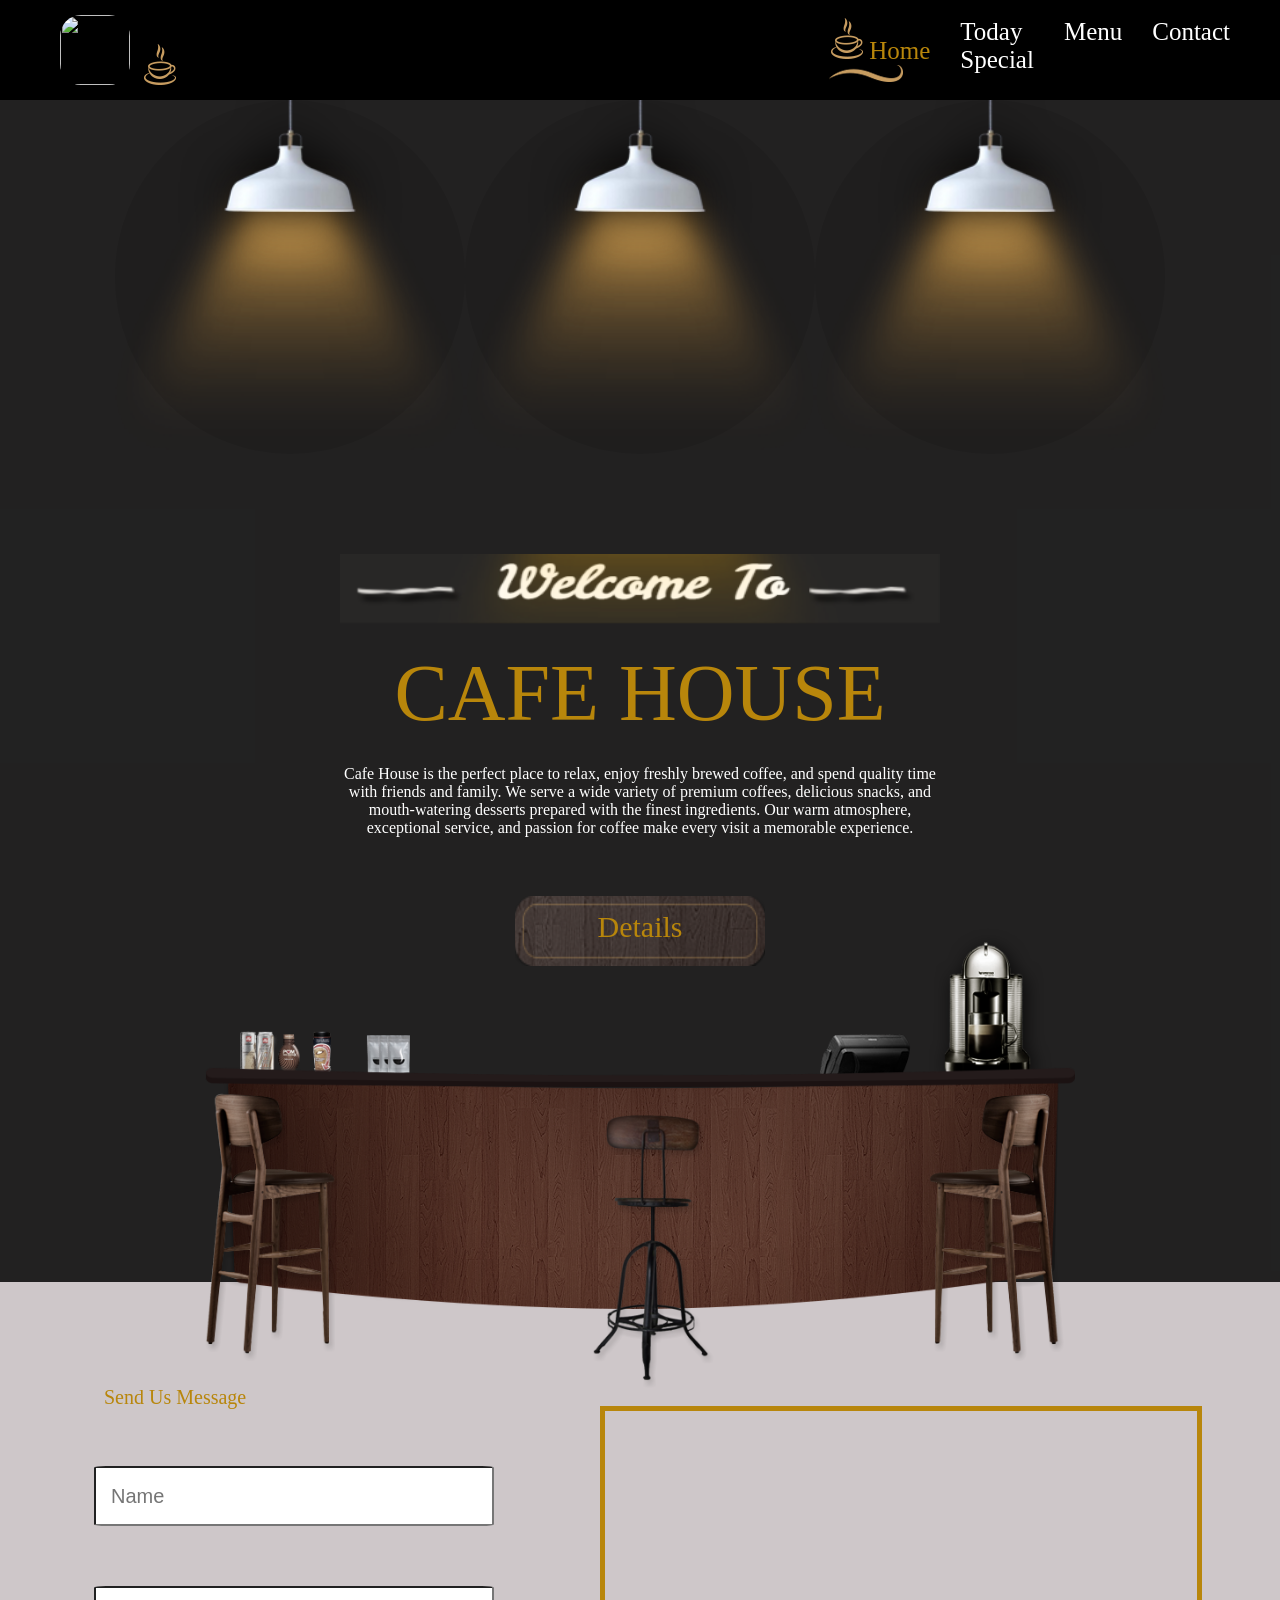
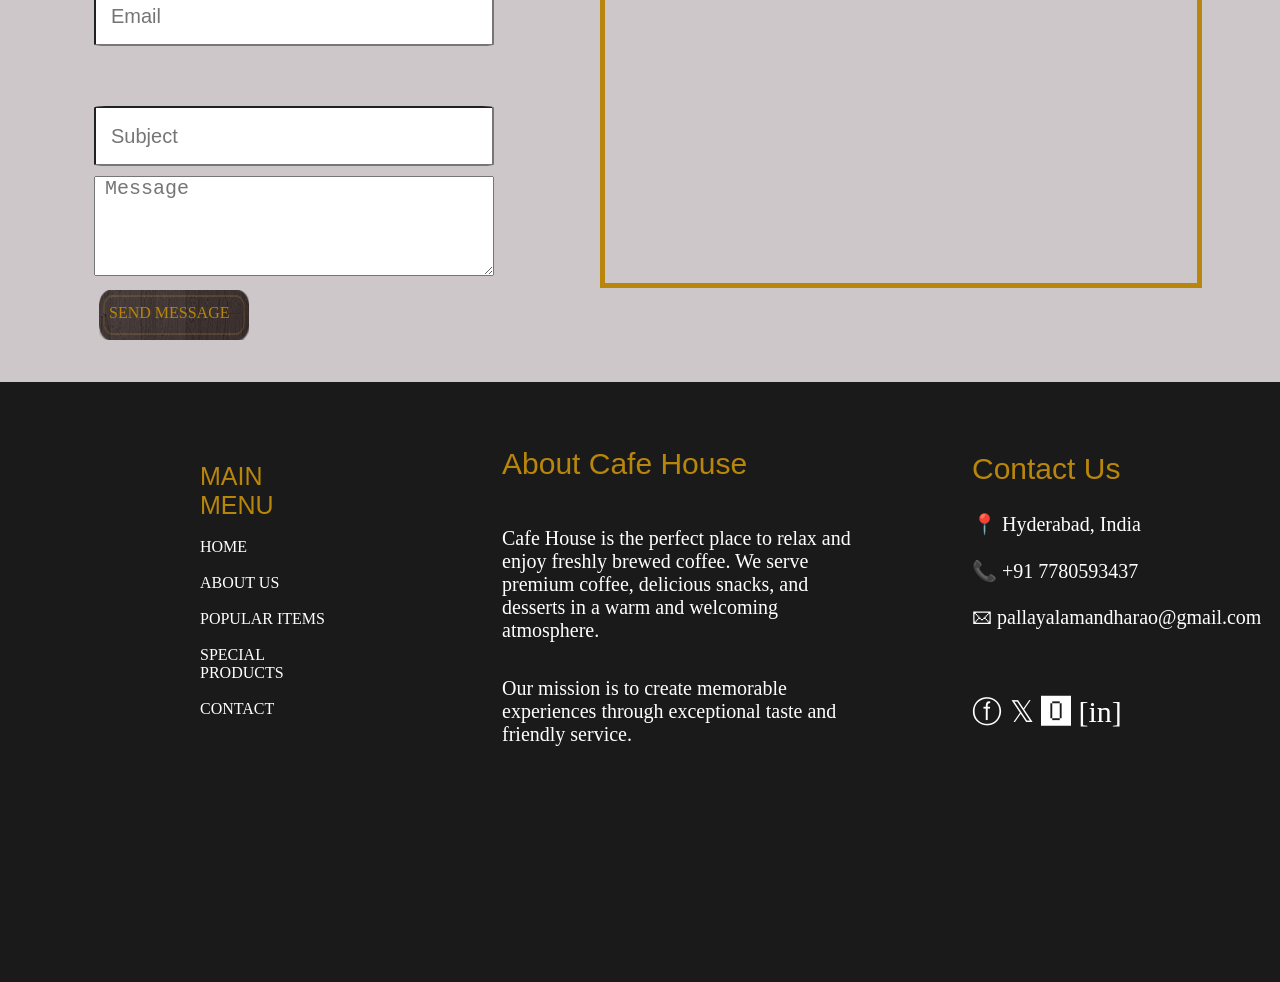
==== contact.html @ 1b3a0c0a "my work" ====
<!DOCTYPE html>
<html lang="en">
<head>
    <meta charset="UTF-8">
    <meta name="viewport" content="width=device-width, initial-scale=1.0">
    <title>Document</title>
    <link rel="stylesheet" href="style.css">
</head>
<body>
    <header>
        <div class="nav-layout">
       <div> <img class="first-logo-class" src="https://encrypted-tbn0.gstatic.com/images?q=tbn:ANd9GcR8F5iuaQF8hKPN8N4UUmRK93jnPBNP61yrrROGnhwIUeqtQLPzDcVtFAQ0&s=10" width="70px" height="70px" alt="">
        <img class="navv-underline" src="cafe images/logo.png" alt="Logo"> 
       </div>
        <nav class="nav-container">

       <div class="first-nav-img">
         <a class="home-decor" href="index.html"><img class="navv-underline" src="cafe images/logo.png" alt="Logo"> 
         Home  </a>



         <div class="div-for-underline">
        <img class="navv-underline" src="cafe images/nav-underline.png" alt="Logo"> 
       
       </div>

       </div>

       <div class="three-links">
         <a href="todayspecial.html">Today <br> Special</a>
        <a href="ourmenu.html">Menu</a>
        <a href="contact.html">Contact</a>
       </div>
     
    </nav>
    </div>
    
    </header>




    <section class="section1">

            <div class="for-lights">

            <div class="light1">
                 <img class="first-light-place" src="cafe images/light.png" alt="Logo" height="350px" width="350px">
            </div>

            <div class="light2">
                    <img class="first-light-place" src="cafe images/light.png" alt="Logo" height="350px" width="350px">
            </div>

            <div class="light3">
                    <img class="first-light-place" src="cafe images/light.png" alt="Logo" height="350px" width="350px">
            </div>


            </div>


            <div class="for-welcome">
                 <img class="first-light-place" src="cafe images/welcome.png" alt="Logo" height="70px" width="600px">
                
            </div>

            <div class="cafe-house">
                CAFE HOUSE
            </div>

            <div class="para">
                 <div class="content">
                    <p>Cafe House is the perfect place to relax, enjoy freshly brewed coffee, 
                and spend quality time with friends and family. We serve a wide variety of 
                premium coffees, delicious snacks, and mouth-watering desserts prepared with the 
                finest ingredients. Our warm atmosphere, exceptional service, and passion for coffee make every
                visit a memorable experience.</p>
                </div>


                 <div class="button1">
                    <img class="first-light-place" src="cafe images/tm-brown-button.png" alt="Logo" height="70px" width="250px">
                
                <div class="details">
                    Details
                </div>
                </div>


                <div class="table-setup">
                <img class="first-light-place" src="cafe images/table-set.png" alt="Logo" height="auto" width="100%">

            </div>

            </div>


        </section>



        <section class="section-for-finishing">

            <div class="for-form-page">

                <div class="for-text">
                    Send Us Message
                </div>

                <label for=""></label>
                <input class="input-name" type="text" placeholder="Name">

                <label for=""></label>
                <input class="input-name2" type="email" placeholder="Email">

                 <label for=""></label>
                <input class="input-name3" type="text" placeholder="Subject">

                <label for=""> </label>
                <textarea class="big-box" name="message" id="" placeholder="Message"></textarea>

                <div class="both-image-btn">

                    <div class="for-image">
                    <img class="first-light-place" src="cafe images/tm-brown-button.png" alt="Logo" height="50px" width="150px">


                </div>

                <div class="for-send-btn">
                    SEND MESSAGE

                </div>
                </div>

            </div>

            <div class="for-map-page">

               <div class="map-adjust">
                 <iframe  src="https://www.google.com/maps/embed?pb=!1m18!1m12!1m3!1d241318.2286729778!2d72.71353968020031!3d19.081434214959216!2m3!1f0!2f0!3f0!3m2!1i1024!2i768!4f13.1!3m3!1m2!1s0x3be7c6306644edc1%3A0x5da4ed8f8d648c69!2sMumbai%2C%20Maharashtra!5e0!3m2!1sen!2sin!4v1784881677628!5m2!1sen!2sin" width="600" height="450" style="border:0;" allowfullscreen="" loading="lazy" referrerpolicy="strict-origin-when-cross-origin"></iframe>
               </div>

            </div>

        </section>








        <footer class="setting-up-footer">

    <div class="footer-top">

        <div class="footer-list-box1">

            <ul>
                <li class="main-heading">MAIN MENU</li><br>
                <li class="small-heading">HOME</li> <br>
                <li class="small-heading">ABOUT US</li> <br>
                <li class="small-heading">POPULAR ITEMS</li> <br>
                <li class="small-heading">SPECIAL PRODUCTS</li> <br>
                <li class="small-heading">CONTACT</li> <br>
            </ul>

        </div>

         <div class="footer-list-box2">

            
            <div class="footer-list-box2-one">
                About Cafe House
                
            </div>

             <div class="footer-list-box2-two">
                Cafe House is the perfect place to relax and enjoy 
                freshly brewed coffee. We serve premium coffee, 
                delicious snacks, and desserts in a warm and welcoming 
                atmosphere.
                
            </div>
             <div class="footer-list-box2-three">

                Our mission is to create memorable experiences through 
                exceptional taste and friendly service.
                
            </div>



            
        </div>

         <div class="footer-list-box3">
            
            <div class="footer-list-box3-one">
                Contact Us


            </div>
            <div class="footer-list-box3-two">

                <ul>
                    <li class="foot">📍 Hyderabad, India</li> <br>
                    <li clas="foot"> 📞  +91 7780593437</li> <br>
                    <li class="foot"> 🖂 pallayalamandharao@gmail.com</li> <br>
                </ul>
                
            </div>
            <div class="footer-list-box3-three">
                ⓕ 𝕏 🅾 [in]

            </div>
        </div>

    </div>





    <!-- <div class="footer-bottom">



       

    </div> -->



</footer> 


</body>
</html>
---- style.css ----
*{
    padding: 0;
    margin: 0;
    box-sizing: border-box;
}
body{
    /* background-color:rgba(169, 169, 169, 0.227); */
    background-color:#5f49504e;
    
}

body{
    overflow-x:hidden;

}
/* .nav-layout{
    display: flex;
    background-color: black;
    height:100px;
    width: 100%;
    color: white;
    flex-direction: row;
    justify-content: center;
    align-items: center;
    

} */

.nav-layout{
    background-color: black;
    display:flex;
    justify-content:space-between;
    align-items:center;
    padding:0 50px;
     color: white;
    flex-direction: row;
    
    height:100px;
    width: 100%;
}



.div-for-underline{
    display: flex;
    width: px;
    height: px;
    flex-direction: column-reverse;
    justify-content: center;
    align-items: center;
    margin-top: 0px;
    
    
}

.nav-container{
    /* margin-top: 40px; */
    /* margin-left: 100px; */
    display: flex;
    /* margin-right: 30px; */
   
}
.three-links{
    display: flex;
}
a{
    margin-left: 30px;
    text-decoration: none;
    color: white;
    font-size: 25px;
    
}
a:hover{
    color: rgb(184, 134, 11);
}
.home-decor{
    color:  rgb(184, 134, 11);
   
}
.first-logo-class{
    border-radius: 30%;
    background-color: black;
    margin: 10px;
}


.section1{
    background-color: #1a1a1af3;
    height: 100%;
    width: 100%;
    position: relative;
    /* padding-bottom: 30%; */

}
.for-lights{
    display: flex;
    justify-content: center;
    align-items: center;
    
    
    
}

 .light1{
   
  background-color:rgba(0, 0, 0, 0.093);
  animation-name: myAnimation1;
  animation-duration: 1s;
  animation-iteration-count: infinite;
  border-radius: 100%;
  
  
} 
/* .L1-animi{
    width: 120px;
    height: 50px;
    background-color: ;
    animation-name: myAnimation1;
    animation-duration: 1s;
    animation-iteration-count: infinite;

    position: relative;
    right: 230px;
    top: 20px;
} */
@keyframes myAnimation1 {
  from {background-color:rgba(0, 0, 0, 0.203)}
  to {background-color:black}
}



.light2{
   
  background-color:rgba(0, 0, 0, 0.093);
  animation-name: myAnimation2;
  animation-duration: 1s;
  animation-iteration-count: infinite;
  border-radius: 100%;
  text-decoration: none;
  
}
@keyframes myAnimation2 {
  from {background-color:rgba(0, 0, 0, 0.203)}
  to {background-color:black }
}

.light3{
   
  background-color:rgba(0, 0, 0, 0.093);
  animation-name: myAnimation3;
  animation-duration: 1s;
  animation-iteration-count: infinite;
  border-radius: 100%;
  text-decoration: none;
  
}
@keyframes myAnimation3 {
  from {background-color:rgba(0, 0, 0, 0.203)}
  to {background-color: black}
}


/* .for-welcome{
    width: 600px;
    height: 300px;
    position: relative;
    background-color: blueviolet;
    left: 400px;
    top: 0px;
    padding-top: 45px;
    padding-left: 100px;
    color:  rgb(184, 134, 11);
    font-size: 60px;
    font-style: italic;

} */


.for-welcome{
    position: relative;
    top: 100px;
    left: 0;
    opacity: 1;
    text-align: center;
    margin: auto;
}





.cafe-house{
    position: relative;
    width: 700px;
    height: 150px;
    /* border: 3px solid white; */
    color:  rgb(184, 134, 11);
    font-size: 80px;
    top: 120px;
    left: 0;
    text-align: center;
    margin: auto;
}


.para{
    
    position: relative;
    left:0;
    text-align:center;
    margin:auto;
    width: 68vw;
    /* border: 1px solid white; */
}

/* .para{
    width: 700px;
    height: 700px;
    border: 3px solid white;
    color: white;
    position: relative;
    top: 80px;
    left: 0;
    font-size: 20px;
    margin: auto;
    text-align: center;
} */
   
.content{
    width: 60vw;
    height: 15vh;
     padding: 10%;
     color: white;
      /* border: 1px solid white; */
    
     margin:auto;
}
.button1{
    /* border: 1px solid white; */
    position: relative;
    margin: auto;
    padding: 5%;
}
.details{
     position: relative;
    bottom: 60px;
    left: 0%;
     padding-bottom: 30%;
    font-size: 30px;
    color: rgb(184, 134, 11);
}
.details:hover{
    color: white;

}

.table-setup{
    position: absolute;
    right: 0%;
    left: 0%;
     bottom: 10vh;
    top: 250px;


}



/* .setting-up-footer{
    height: 400px;
    width: 100%;
    background-color: #1A1A1A;

} */


.coffee-jar-division{
    width: 90%;
    height: 300px;
    /* border: 2px solid black;  */
    display: flex;
    flex-direction: row;
    /* margin-top: 150px;
    margin-left: 300px;
    margin-bottom: 200px; */
    margin: auto;
    max-width: 1200px;
    margin-top: 10%;
}


.section3{
    width:90%;
    max-width:1200px;
    margin:auto;
}

.left-half{
    width: 60%;
    height: 95%;
    /* border: 1px solid black; */
    display: flex;
    flex-direction: column;
    margin-left: 20px;
    margin-top: 5px;
}
.right-half{
    width: 30%;
    height: 80%;
    /* border: 1px solid black; */
    margin-left: 40px;
    margin-top: 20px;
}
.right-half img{
    margin-left: 35px;
    margin-top: 20px;
    /* border: 10px solid  rgb(184, 134, 11); */
    border-radius: 50%;
    cursor: pointer;
}
.left-half-top1{
    width: 80%;
    height: 20%;
    /* border: 1px solid black; */
    /* margin-top: 3%;
    margin-left: 3%; */
    font-size: 25px;
    font-family: cursive;
    color:rgb(184, 134, 11);
}

.left-half-top2{
    width: 80%;
    height: 20%;
    /* border: 1px solid black; */
    /* margin-left: 3%;
    margin-top: 2%; */
    font-size: 25px;
    color: black;
}

.left-half-top3{
    width: 98%;
    height: 40%;
    /* border: 1px solid black; */
    /* margin-left: 2%;
    margin-top: 2%; */
}

.left-half-top4-main{
    width: 40%;
    height: 20%;
    /* border: 1px solid black; */
    display: flex;
    flex-direction: column;
    
}
.left-half-top4{
    position: relative;
    left: 30px;
    top: 35px;
    color: rgb(184, 134, 11);
    font-size: larger;
    cursor: pointer;

}
.left-half-top4:hover{
    color:yellow;
}
.heading-img{
    margin-left: 0px;
    cursor: pointer;

}

/* .section3{
    width: 950px;
    height: 600px;
    border: 1px solid black; 
    display: flex;
    flex-direction: column;
    margin-left: 300px;
} */



/* .section3{
    width: 950px;
    height: 600px;
    border: 1px solid black; 
    display: flex;
    flex-direction: column;
    margin-left: 300px;
} */


.section3{
    width:90%;
    max-width:1200px;
    margin:auto;
}


.section3-main1{
    width: 94%;
    height: 15%;
    /* border: 1px solid black; */
    margin-left: 3%;
    margin-top: 2%;
    display: flex;
    flex-direction: row;
}

.section3-main2{
    width:94%;
    height: 44%;
    /* border: 1px solid black; */
    display: flex;
    flex-direction: row;
    margin-left: 3%;
    margin-top: 2%;

}

.section3-main3{
    width: 90%;
    height:25%;
    /* border: 1px solid black; */
    display: flex;
    flex-direction: row;
    margin-left: 3%;
    margin-top: 5%;
}

.section3-main1-one{
    width: 10%;
    height: 94%;
    /* border: 1px solid black; */
    display: flex;
    flex-direction:row;
    margin-top: 3px;
    margin-left: 2px;
}
.section3-main1-one img{
    margin-left: 10px;
    margin-bottom: 10px;
}

.section3-main1-two{
    width:25%;
    height:94%;
    /* border: 1px solid black; */
    display: flex;
    flex-direction: row;
    margin-left: 3px;
    margin-top: 2px;
    padding-top: 30px;
    padding-left: 10px;
    font-size: 30px;
    color:rgb(184, 134, 11);
    font-style: italic;
}

.sectin3-main1-three{
    width: 45%;
    height: 94%;
    /* border: 1px solid black; */
    margin-left: 3px;
    margin-top: 2px;
    padding-left: 20px;
    padding-top: 30px;
    color:rgb(184, 134, 11);
}

.section3-main2-one{
    width: 24%;
    height: 100%;
    /* border: 1px solid black; */
    margin-left: 5px;
    margin-top: 5px;

}

.section3-main2-two{
    width: 24%;
    height: 100%;
    /* border: 1px solid black; */
    display: flex;
    flex-direction: column;
    margin-left: 50px;
    margin-top: 5px;
}

.section3-main2-three{
    width: 24%;
    height: 92%;
    /* border: 1px solid black; */
    margin-top:7px;
    margin-left: 45px;

}

.americanoo{
    font-size: 25px;
    color:rgb(184, 134, 11);
    margin-left: 60px;
}

.americano-text{
    margin-left: 1px;
}
.americano-both{
    background-color: white;
}

.second-country{
    margin-left: 60px;
    font-size: 25px;
    color:rgb(184, 134, 11);
}

.australia-both{
    background-color: white;
}

.third-country{
    margin-left: 60px;
    font-size: 25px;
    color:rgb(184, 134, 11);
}


.newzealand-both{
    background-color: white;
}

.section3-main2-three:hover{
  transform: scale(1.1);

}
.section3-main2-three{
    transition: background-color 1s ease-out, transform 1s ease-out;
}



.section3-main2-two:hover{
  transform: scale(1.1);

}
.section3-main2-two{
    transition: background-color 1s ease-out, transform 1s ease-out;
}


.section3-main2-one:hover{
  transform: scale(1.1);

}
.section3-main2-one{
    transition: background-color 1s ease-out, transform 1s ease-out;
}


.section3-main3-one{
    width: 30%;
    height:90%;
    /* border: 1px solid black; */
    position: relative;
    left: 80px;
   bottom: 80px;
  
   
}

.sec3-circle{
    width: 27%;
    height: 80%;
    /* border: 1px solid black; */
    margin-top: 15px;
    margin-left: 20px;
    border-radius:50%;
    font-style: italic;
    color:rgb(184, 134, 11);
    font-size: 25px;
    padding-left: 20px;
    padding-top: 25px;
    
    background-color: rgba(0, 0, 0, 0.963);
}

.sec3-circle:hover{
    color: white;
    cursor: pointer;
}


.section3-main3-two{
     width: 29%;
    height:90%;
    /* border: 1px solid black; */
    position: relative;
    left: 100px;
   bottom: 80px;

}



.sec3-circle2{
    width: 27%;
    height: 80%;
    /* border: 1px solid black; */
    margin-top: 10px;
    margin-left: 0px;
    border-radius:50%;
    font-style: italic;
    color:rgb(184, 134, 11);
    font-size: 25px;
    padding-left: 10px;
    padding-top: 25px;
    background-color: rgba(0, 0, 0, 0.963);
}

.sec3-circle2:hover{
    color: white;
    cursor: pointer;
}



.section3-main3-three{
     width: 30%;
    height:90%;
    /* border: 1px solid black; */
    position: relative;
   left: 150px;
   bottom: 80px;

}


.sec3-circle3{
    width: 26%;
    height: 80%;
    /* border: 1px solid black; */
    margin-top: 5px;
    margin-left: 0px;
    border-radius:50%;
    font-style: italic;
    color:rgb(184, 134, 11);
    font-size: 25px;
    padding-left: 20px;
    padding-top: 20px;
    background-color: rgba(0, 0, 0, 0.963);
}


.sec3-circle3:hover{
    color: white;
    cursor: pointer;
}



.section4{
    width: 90%;
    height: 600px;
    /* border: 1px solid black; */
    display: flex;
    flex-direction: column;
    margin: auto;
    max-width:1200px;
}



.section4-main1{
    width: 94%;
    height: 15%;
    /* border: 1px solid black; */
    margin-left: 3%;
    margin-top: 2%;
    display: flex;
    flex-direction: row;
}

.section4-main1-one{
    width: 10%;
    height: 94%;
    /* border: 1px solid black; */
    display: flex;
    flex-direction:row;
    margin-top: 3px;
    margin-left: 2px;
}
.section4-main1-one img{
    margin-left: 10px;
    margin-bottom: 10px;
}



.section4-main1-two{
    width:25%;
    height:94%;
    /* border: 1px solid black; */
    display: flex;
    flex-direction: row;
    margin-left: 3px;
    margin-top: 2px;
    padding-top: 30px;
    padding-left: 10px;
    font-size: 30px;
    color:rgb(184, 134, 11);
    font-style: italic;
}

.sectin4-main1-three{
    width: 45%;
    height: 94%;
    /* border: 1px solid black; */
    margin-left: 3px;
    margin-top: 2px;
    padding-left: 20px;
    padding-top: 30px;
    color:rgb(184, 134, 11);
}



.section4-main2{
    height: 75%;
    width: 94%;
    /* border: 1px solid black; */
    margin-top: 25px;
    margin-left: 24px;
    display: flex;
    flex-direction: row;
}

.section4-main2-left{
    width: 49%;
    height:95%;
    /* border: 1px solid black; */
    /* margin-top: 10px; */
    position: relative;
    bottom: 70px;


}

.section4-main2-right{
    width: 35%;
    height: 95%;
    /* border: 1px solid black; */
    margin-top: 10px;
    margin-left: 10px;
    display: flex;
    flex-direction: column;
}


.section4-main2-right-top{
    width:70%;
    height: 40%;
    /* border: 1px solid black; */
    margin-left: 30px;
    margin-top: 5px;
    display: flex;
    flex-direction: row;
}

.section4-main2-right-bottom{
    width:95%;
    height:85%;
    /* border: 1px solid black; */
    margin-left: 30px;
    margin-bottom:5px;
    margin-top: 20px;
    display: flex;
    flex-direction: row;
}

.section4-main2-right-bottom-one{
    width: 34%;
    height: 94%;
    /* border: 1px solid black; */
    margin-top: 8px;
    margin-left: 5px;
}

.section4-main2-right-bottom-two{
    width: 45%;
    height:95%;
    /* border: 1px solid black; */
    margin-top: 8px;
    margin-left: 15px;

}
.text-setting{
    position: relative;
    background-color: rgba(0, 0, 0, 0.69);
    top: 420px;
    color: white;
}
.for-bold-text{
    font-size: 30px;
}
.for-light-text{
    font-size: 20px;
}



.section4-main2-right-bottom-two:hover{
  transform: scale(1.1);

}
.section4-main2-right-bottom-two{
    transition: background-color 1s ease-out, transform 1s ease-out;
}



.section4-main2-right-bottom-one:hover{
  transform: scale(1.1);

}
.section4-main2-right-bottom-one{
    transition: background-color 1s ease-out, transform 1s ease-out;
}


.section4-main2-left:hover{
  transform: scale(1.1);

}
.section4-main2-left{
    transition: background-color 1s ease-out, transform 1s ease-out;
}

.section4-main2-right-top:hover{
  transform: scale(1.1);

}
.section4-main2-right-top{
    transition: background-color 1s ease-out, transform 1s ease-out;
}

.section4-main2-right-bottom-two img{
    border: 10px solid black;
}

.section4-main2-right-bottom-one{
    border: 10px solid black;
}

.section4-main2-right-top{
    border: 10px solid black;
}



.section5{
    width: 90%;
    height: 600px;
    /* border: 1px solid black; */
    display: flex;
    flex-direction: column;
    margin: auto;
    max-width: 1200px;
}





.section5-main1{
    width: 94%;
    height: 15%;
    /* border: 1px solid black; */
    margin-left: 3%;
    margin-top: 2%;
    display: flex;
    flex-direction: row;
}


.section5-main1-one{
    width: 10%;
    height: 94%;
    /* border: 1px solid black; */
    display: flex;
    flex-direction:row;
    margin-top: 3px;
    margin-left: 2px;
}
.section5-main1-one img{
    margin-left: 10px;
    margin-bottom: 10px;
}


.section5-main1-two{
    width:25%;
    height:94%;
    /* border: 1px solid black; */
    display: flex;
    flex-direction: row;
    margin-left: 3px;
    margin-top: 2px;
    padding-top: 30px;
    padding-left: 10px;
    font-size: 30px;
    color:rgb(184, 134, 11);
    font-style: italic;
}

.sectin5-main1-three{
    width: 45%;
    height: 94%;
    /* border: 1px solid black; */
    margin-left: 3px;
    margin-top: 2px;
    padding-left: 20px;
    padding-top: 30px;
    color:rgb(184, 134, 11);
}

.section5-main2{
    width:94%;
    height: 80%;
    /* border: 1px solid black; */
    margin-left: 30px;
    margin-top:10px;
    display: flex;
    flex-direction: row;
}

.section5-main2-left{
    width: 40%;
    height: 94%;
    /* border: 1px solid black; */
    margin-left: 10px;
    margin-top: 20px;
}

.section5-main2-right{
    width:56%;
    height: 94%;
    /* border: 1px solid black; */
    margin-left: 20px;
    margin-top: 20px;
    display: flex;
    flex-direction: column;
}

.section5-main2-right-top{
    width: 96%;
    height: 20%;
    /* border: 1px solid black; */
    margin-top: 5px;
    margin-left: 10px;
    display: flex;
    flex-direction: column;
    font-size: 22px;
    font-family: cursive;
}

.section5-main2-right-middle{
    width: 96%;
    height:55%;
    /* border: 1px solid black; */
    margin-top: 20px;
    margin-left: 40px;
    font-size: 25px;
}

.section5-main2-right-last{
    width: 96%;
    height: 20%;
    /* border: 1px solid black; */
    margin-left: 10px;
    margin-top: 5px;
}

.section5-main2-right-last-button{
    width: 40%;
    height: 40px;
    /* border: 1px solid black;  */
    margin-top: 30px;
}

.section5-main2-right-last-text{
    width: 30%;
    height: 40px;
    /* border: 1px solid black; */
    margin-left: 100px;
    color: rgb(184, 134, 11);
    position: relative;
    bottom:30px;
    right: 50px;
}

.section5-main2-right-last-text:hover{
    color: white;
    cursor: pointer;
}

.section5-main2-left img{
    margin-top: 50px;
    margin-left: 20px;

}


.section5-main2-left:hover{
  transform: scale(1.1);
  cursor: pointer;

}
.section5-main2-left{
    transition: background-color 1s ease-out, transform 1s ease-out;
}


.setting-up-footer{
    width: 100%;
    height: 600px;
    /* border: 6px solid black; */
    background-color: #1A1A1A;
    display: flex;
    flex-direction: column;
    margin-top: 100px;

}

.footer-top{
    width: 100%;
    height: 80%;
    /* border: 2px solid white; */
    display: flex;
    flex-direction: row;
}

.footer-list-box1{
    width: 15%;
    height: 300px;
    /* border: 2px solid white; */
    margin-left: 150px;
    margin-top: 50px;
    color: white;
    
}

.footer-list-box1 ul{
    list-style-type: none;
    margin-left: 50px;
    margin-top: 30px;


}

.main-heading{
    font-size: 25px;
    font-family: 'Lucida Sans', 'Lucida Sans Regular', 'Lucida Grande', 'Lucida Sans Unicode', Geneva, Verdana, sans-serif;
    color: rgb(184, 134, 11);
}
.main-heading:hover{
    color: white;
    cursor: pointer;
}

.small-heading{
    font-family: cursive;
}

.small-heading:hover{
    color: rgb(184, 134, 11);
    cursor: pointer;
}

.footer-list-box2{
    width: 400px;
    height:400px;
    /* border: 2px solid white; */
    margin-top:50px;
    margin-left: 150px;
}

.footer-list-box2-one{
    width: 300px;
    height: 50px;
    /* border: 1px solid white; */
    margin-top: 15px;
    margin-left: 10px;
    color: rgb(184, 134, 11);
    font-size: 30px;
    font-family: 'Lucida Sans', 'Lucida Sans Regular', 'Lucida Grande', 'Lucida Sans Unicode', Geneva, Verdana, sans-serif;
    
}
.footer-list-box2-one:hover{
    cursor: pointer;
    color: white;
}
.footer-list-box2-two{
    width: 350px;
    height: 100px;
    /* border: 1px solid white; */
    color: white;
    margin-top: 30px;
    margin-left: 10px;
    font-size: 20px;
}
.footer-list-box2-two:hover{
    color: rgb(184, 134, 11);
    cursor: pointer;
}

.footer-list-box2-three{
    width: 350px;
    height: 100px;
    /* border: 1px solid white; */
    margin-top: 50px;
    margin-left: 10px;
    color: white;
    font-size: 20px;

}
.footer-list-box2-three:hover{
    color: rgb(184, 134, 11);
    cursor: pointer;
}

.footer-list-box3{
    width: 250px;
    height: 250px;
    /* border: 1px solid white; */
    margin-left: 70px;
    margin-top: 50px;
}
.footer-list-box3-one{
    width: 260px;
    height: 40px;
    /* border: 1px solid white; */
    margin-top: 20px;
    margin-left: 10px;
    color: rgb(184, 134, 11);
    font-size: 30px;
    font-family: 'Lucida Sans', 'Lucida Sans Regular', 'Lucida Grande', 'Lucida Sans Unicode', Geneva, Verdana, sans-serif;
}
.footer-list-box3-one:hover{
    color: white;
    cursor: pointer;
}

.footer-list-box3-two{
    width: 300px;
    height: 100px;
    /* border: 1px solid white; */
    color: white;
    margin-left: 10px;
    margin-top: 20px;
    font-size: 20px;
    cursor: pointer;
    
}
.footer-list-box3-two ul{
    list-style-type: none;
}

.footer-list-box3-two:hover{
    color: rgb(184, 134, 11);
}

.foot:hover{
    color: rgb(184, 134, 11);
    cursor: pointer;
}

.footer-list-box3-three{
    width: 300px;
    height: 50px;
    /* border: 1px solid white; */
    margin-left: 10px;
    margin-top: 80px;
    color: white;
    font-size: 30px;

}
.footer-list-box3-three:hover{
    color: rgb(184, 134, 11);
    cursor: pointer;
}

/* .footer-bottom{
    width: 100%;
    height: 60px;
     border: 1px solid white; 
    margin-top: 30px;
    color: silver;
    text-align: center;
    font-size: 20px;
    
} */


.footer-bottom{
    border-top:1px solid gray;
    padding-top:20px;
}

.section5-main2-right-middle li::marker{
    color: rgb(184, 134, 11);
    font-weight: bold;

}


.section-for-finishing{
    width: 90%;
    height: 600px;
    /* border: 1px solid black; */
    /* margin-top: 150px;
    margin-left: 250px; */
    display: flex;
    flex-direction: row;
    max-width:1200px;
    margin: auto;
    padding-top: 5%;
}



/* .section3{
    width:90%;
    max-width:1200px;
    margin:auto;
} */

.for-form-page{
    width: 40%;
    height: 90%;
    /* border: 1px solid black; */
    margin-top: 30px;
    margin-left: 30px;

}

.for-text{
    width: 350px;
    height: 40px;
    /* border: 1px solid black; */
    margin-left: 10px;
    margin-top: 10px;
    font-size: 20px;
    font-family: cursive;
    color: rgb(184, 134, 11);
}
.input-name{
    width: 400px;
    height: 60px;
    margin-top: 40px;
    color: white;
    border-radius: 3%;
    padding-left: 15px;
    font-size: 20px;
    
}

.input-name:focus{
    background-color: black;
   

}

.input-name2{
    width: 400px;
    height: 60px;
    margin-top: 60px;
    color: white;
    border-radius: 3%;
    padding-left: 15px;
    font-size: 20px;
    
}

.input-name2:focus{
    background-color: black;
   

}

.input-name3{
    width: 400px;
    height: 60px;
    margin-top: 60px;
    color: white;
    border-radius: 3%;
    padding-left: 15px;
    font-size: 20px;
    
}

.input-name3:focus{
    background-color: black;
   

}

.big-box{
    width: 400px;
    height: 100px;
    margin-top: 10px;
    padding-left: 10px;
    font-size: 20px;
    color: rgb(184, 134, 11);
   
    
}

.big-box:focus{
    background-color: black;
   

}

.for-image{
    position: relative;
    left: 5px;
    bottom: 1px;
    top: 10px;
}

.for-send-btn{
    position: relative;
    bottom: 30px;
    margin-left: 15px;
    color: rgb(184, 134, 11);
    bottom: 30px;
}

.both-image-btn:hover{
    color: rgb(177, 13, 13);
    cursor: pointer;
}

.for-map-page{
    width: 55%;
    height: 90%;
    /* border: 1px solid black; */
    margin-top: 60px;
    margin-left: 15px;
}

.map-adjust{
    width: 95%;
    height: 100%;
    border: 5px solid rgb(184, 134, 11);
    margin-left: 30px;
}
.map-adjust iframe{
    width: 100%;
    height: 100%;
   
}
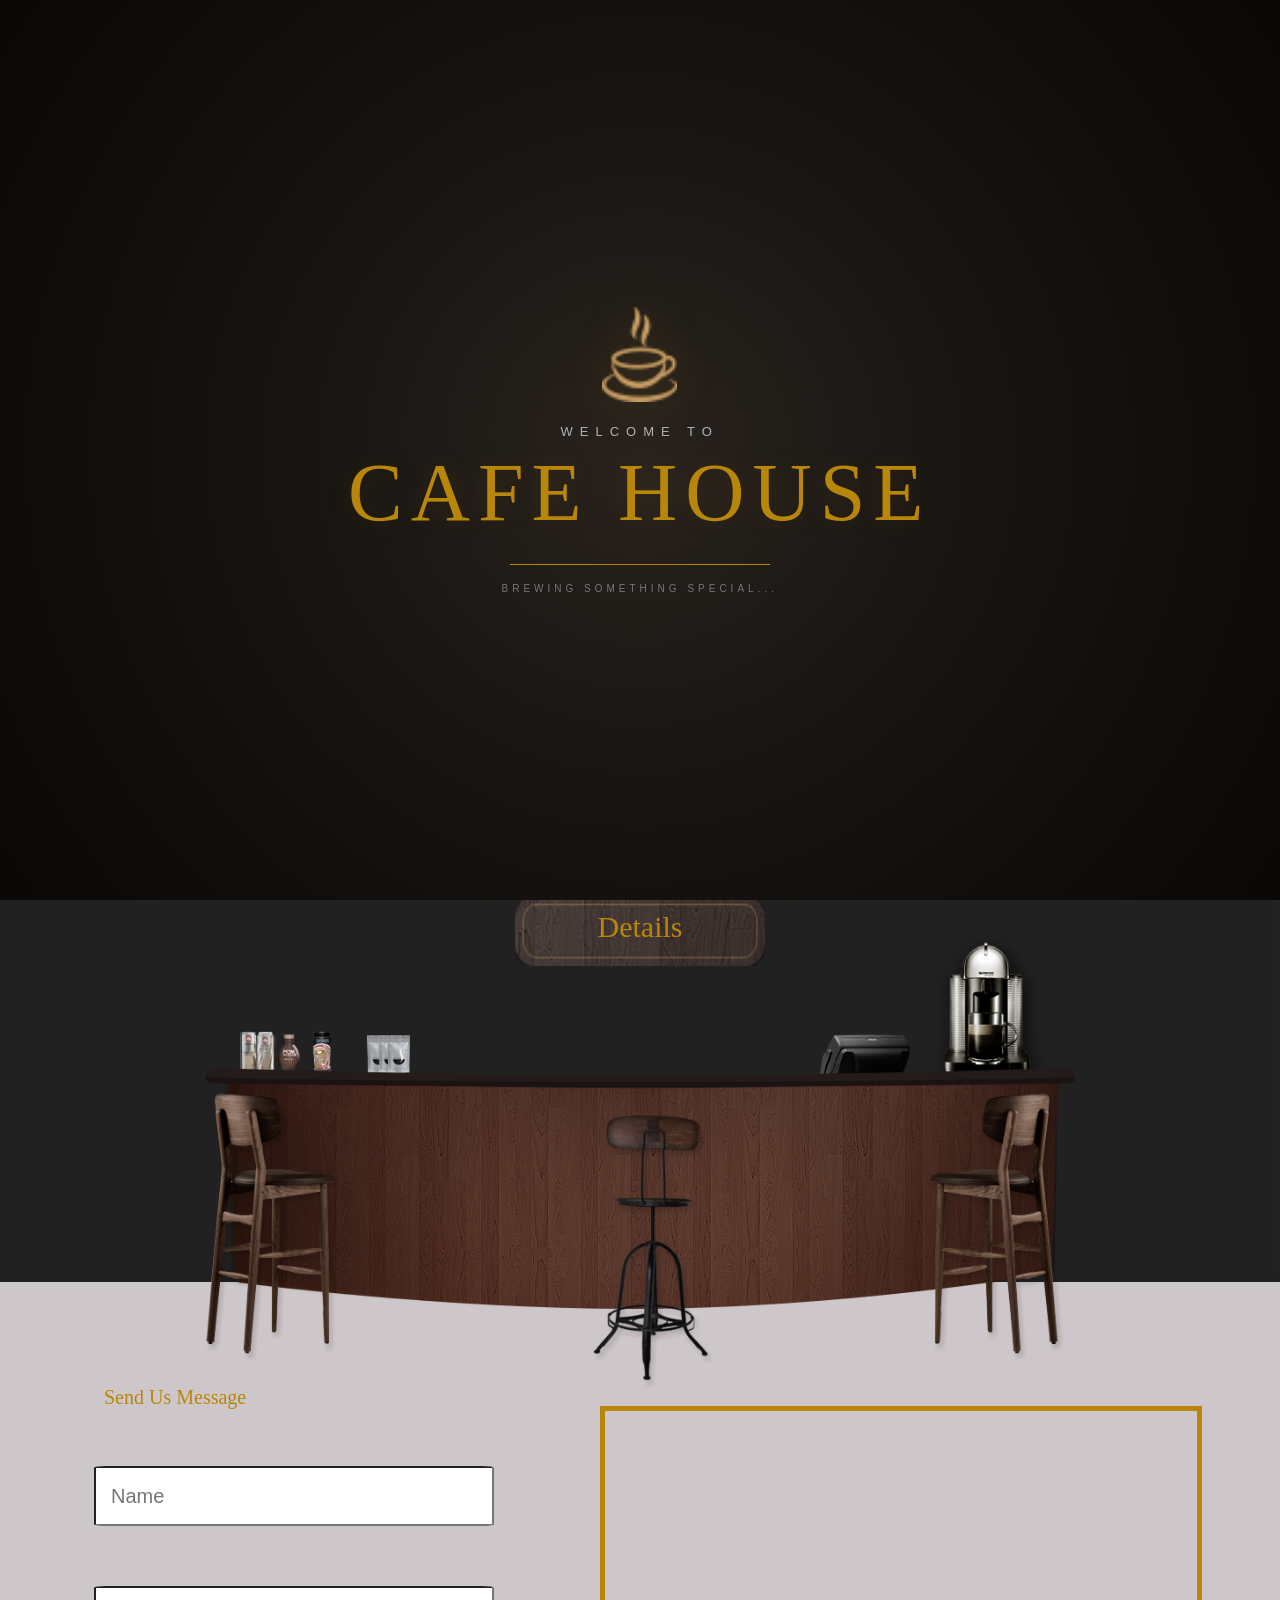
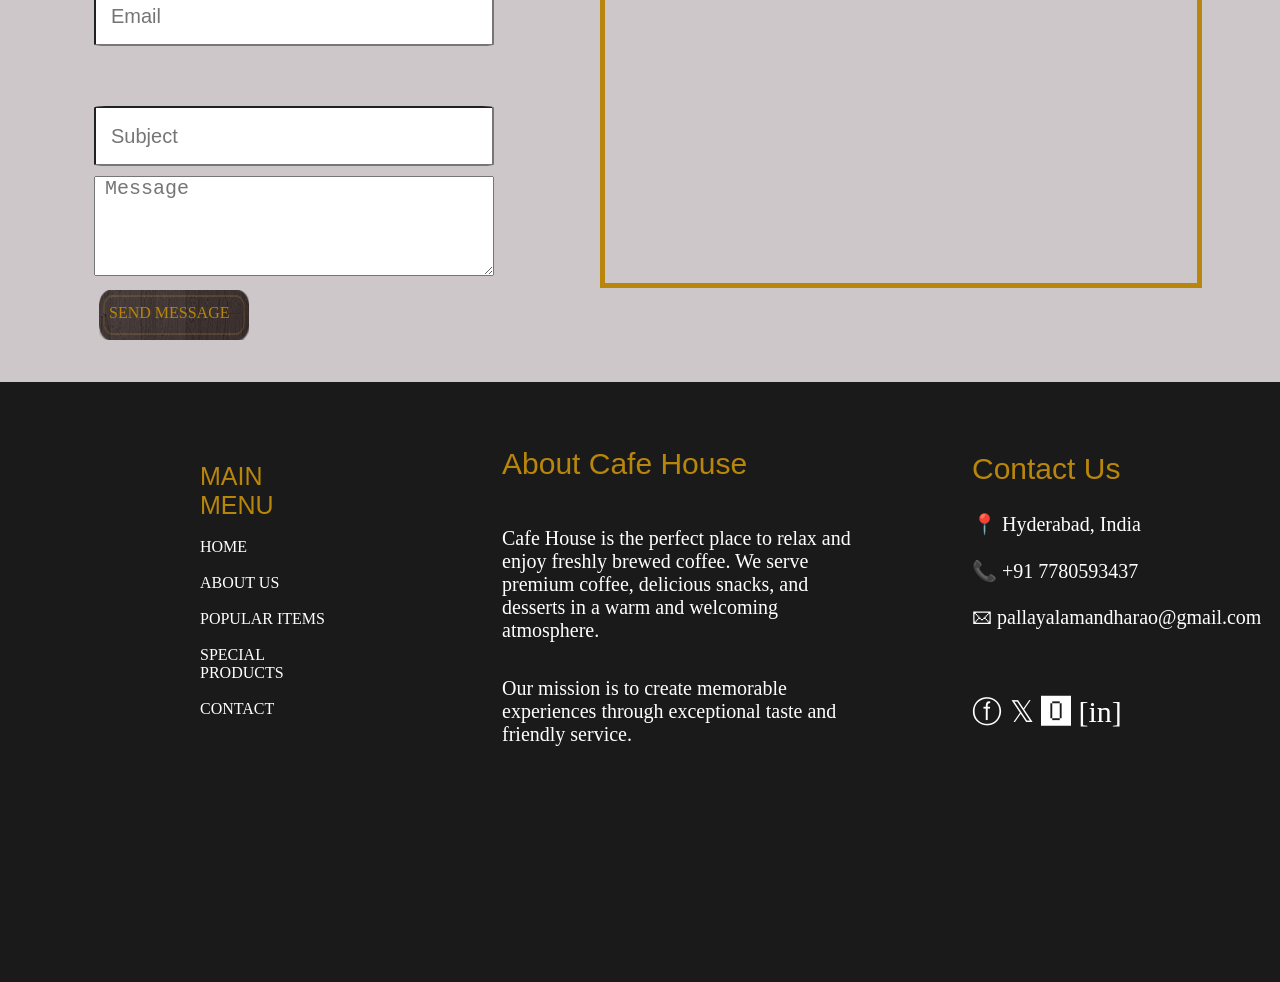
==== commit c591b644: "modified" ====
--- a/contact.html
+++ b/contact.html
@@ -7,6 +7,50 @@
     <link rel="stylesheet" href="style.css">
 </head>
 <body>
+
+      
+<!-- =====================================================
+     CAFE HOUSE OPENING ANIMATION
+===================================================== -->
+
+<div class="cafe-opening" id="cafeOpening">
+
+    <div class="opening-glow"></div>
+
+    <div class="opening-content">
+
+        <img
+            src="cafe images/logo.png"
+            class="opening-logo"
+            alt="Cafe House Logo"
+        >
+
+        <div class="opening-welcome">
+            WELCOME TO
+        </div>
+
+        <h1 class="opening-title">
+            CAFE HOUSE
+        </h1>
+
+        <div class="opening-line">
+            <span></span>
+        </div>
+
+        <p class="opening-subtitle">
+            BREWING SOMETHING SPECIAL...
+        </p>
+
+    </div>
+
+    <div class="opening-left"></div>
+    <div class="opening-right"></div>
+
+</div>
+
+<!-- =====================================================
+     END OPENING ANIMATION
+===================================================== -->
     <header>
         <div class="nav-layout">
        <div> <img class="first-logo-class" src="https://encrypted-tbn0.gstatic.com/images?q=tbn:ANd9GcR8F5iuaQF8hKPN8N4UUmRK93jnPBNP61yrrROGnhwIUeqtQLPzDcVtFAQ0&s=10" width="70px" height="70px" alt="">
@@ -101,7 +145,7 @@
 
 
 
-        <section class="section-for-finishing">
+        <!-- <section class="section-for-finishing">
 
             <div class="for-form-page">
 
@@ -145,9 +189,63 @@
 
             </div>
 
+        </section> -->
+
+
+
+
+
+
+            
+            <section class="section-for-finishing">
+
+            <div class="for-form-page">
+
+                <div class="for-text">
+                    Send Us Message
+                </div>
+
+                <label for=""></label>
+                <input class="input-name" type="text" placeholder="Name">
+
+                <label for=""></label>
+                <input class="input-name2" type="email" placeholder="Email">
+
+                 <label for=""></label>
+                <input class="input-name3" type="text" placeholder="Subject">
+
+                <label for=""> </label>
+                <textarea class="big-box" name="message" id="" placeholder="Message"></textarea>
+
+                <div class="both-image-btn">
+
+                    <div class="for-image">
+                    <img class="first-light-place" src="cafe images/tm-brown-button.png" alt="Logo" height="50px" width="150px">
+
+
+                </div>
+
+                <div class="for-send-btn">
+                    SEND MESSAGE
+
+                </div>
+                </div>
+
+            </div>
+
+            <div class="for-map-page">
+
+               <div class="map-adjust">
+                 <iframe  src="https://www.google.com/maps/embed?pb=!1m18!1m12!1m3!1d241318.2286729778!2d72.71353968020031!3d19.081434214959216!2m3!1f0!2f0!3f0!3m2!1i1024!2i768!4f13.1!3m3!1m2!1s0x3be7c6306644edc1%3A0x5da4ed8f8d648c69!2sMumbai%2C%20Maharashtra!5e0!3m2!1sen!2sin!4v1784881677628!5m2!1sen!2sin" width="600" height="450" style="border:0;" allowfullscreen="" loading="lazy" referrerpolicy="strict-origin-when-cross-origin"></iframe>
+               </div>
+
+            </div>
+
         </section>
 
 
+
+        
 
 
 
@@ -239,6 +337,77 @@
 </footer> 
 
 
+
+
+
+
+
+
+
+
+<!-- Adding js code for website opening animation-->
+
+<script>
+
+document.addEventListener(
+    "DOMContentLoaded",
+    function () {
+
+        const opening =
+            document.getElementById(
+                "cafeOpening"
+            );
+
+
+        /*
+         * Prevent scrolling while
+         * opening animation is running.
+         */
+
+        document.body.style.overflow =
+            "hidden";
+
+
+        /*
+         * Let the Café House intro
+         * stay visible for 3.6 seconds.
+         */
+
+        setTimeout(function () {
+
+            opening.classList.add(
+                "opening-exit"
+            );
+
+
+            /*
+             * Animation finishes after
+             * approximately 1 second.
+             */
+
+            setTimeout(function () {
+
+                opening.classList.add(
+                    "opening-finished"
+                );
+
+
+                /*
+                 * Allow normal scrolling.
+                 */
+
+                document.body.style.overflow =
+                    "";
+
+            }, 1100);
+
+        }, 3600);
+
+    }
+
+);
+
+</script>
 </body>
 </html>
 
--- a/style.css
+++ b/style.css
@@ -290,6 +290,8 @@
 }
 
 
+
+
 .section3{
     width:90%;
     max-width:1200px;
@@ -1365,4 +1367,2552 @@
     width: 100%;
     height: 100%;
    
+}
+
+.scrolling{
+    height: 50px;
+    padding: 15px;
+    background-color: #1A1A1A;
+    font-size: 20px;
+    color: goldenrod;
+}
+
+
+
+
+
+
+.section6{
+    width: 90%;
+    height: 500px;
+    /* border: 1px solid black; */
+    display: flex;
+    flex-direction: row;
+    margin: auto;
+    max-width: 1200px;
+    /* background-image: url('cafe images/tearoom.jpg'); */
+}
+
+.section6-one{
+    width: 20%;
+    height: 80%;
+    border: 5px solid goldenrod;
+    border-radius: 3%;
+    margin-top: 20px;
+    margin-left: 20px;
+    display: flex;
+    flex-direction: column;
+
+}
+
+.section6-two{
+    width: 20%;
+    height: 80%;
+    border: 5px solid goldenrod;
+    border-radius: 3%;
+    margin-top: 20px;
+    margin-left: 60px;
+    display: flex;
+    flex-direction: column;
+
+}
+
+
+.section6-three{
+    width: 20%;
+    height: 80%;
+    border: 5px solid goldenrod;
+     border-radius: 3%;
+    margin-top: 20px;
+    margin-left: 60px;
+    display: flex;
+    flex-direction: column;
+
+}
+
+
+
+
+
+
+.section6-four{
+    width: 20%;
+    height: 80%;
+    border: 5px solid goldenrod;
+     border-radius: 3%;
+    margin-top: 20px;
+    margin-left: 60px;
+    display: flex;
+    flex-direction: column;
+
+}
+
+
+
+.gift-name1{
+    /* border: 1px solid black; */
+    width: 200px;
+    height: 40px;
+    padding-left: 60px;
+    padding-top: 20px;
+    font-size: 25px;
+    color: black;
+}
+.gift-name2{
+    /* border: 1px solid black; */
+    width: 200px;
+    height: 40px;
+    padding-left: 60px;
+    padding-top: 20px;
+    font-size: 25px;
+    color: black;
+}
+
+
+.gift-name3{
+    /* border: 1px solid black; */
+    width: 200px;
+    height: 40px;
+    padding-left: 60px;
+    padding-top: 20px;
+    font-size: 25px;
+    color: black;
+}
+
+
+
+.gift-name4{
+    /* border: 1px solid black; */
+    width: 200px;
+    height: 40px;
+    padding-left: 60px;
+    padding-top: 20px;
+    font-size: 25px;
+    color: black;
+}
+
+.gift-name1:hover{
+    color: goldenrod;
+}
+
+.gift-name2:hover{
+    color: goldenrod;
+}
+
+.gift-name3:hover{
+    color: goldenrod;
+}
+
+.gift-name4:hover{
+    color: goldenrod;
+}
+
+
+
+
+.section6-one:hover{
+  transform: scale(1.1);
+  cursor: pointer;
+
+}
+.section6-one{
+    transition: background-color 1s ease-out, transform 1s ease-out;
+}
+
+
+
+.section6-two:hover{
+  transform: scale(1.1);
+  cursor: pointer;
+
+}
+.section6-two{
+    transition: background-color 1s ease-out, transform 1s ease-out;
+}
+
+
+.section6-three:hover{
+  transform: scale(1.1);
+  cursor: pointer;
+
+}
+.section6-three{
+    transition: background-color 1s ease-out, transform 1s ease-out;
+}
+
+
+.section6-four:hover{
+  transform: scale(1.1);
+  cursor: pointer;
+
+}
+.section6-four{
+    transition: background-color 1s ease-out, transform 1s ease-out;
+}
+
+.delivery-image{
+    /* border: 2px solid black; */
+    height: 50px;
+    width: 90%;
+    margin-top: 20px;
+    margin-left: 30px;
+    display: flex;
+    flex-direction: row;
+}
+
+.delivery-box{
+    width: 200px;
+    height: 40px;
+    /* border: 2px solid black; */
+    display: flex;
+    flex-direction: row-reverse;
+    justify-content: flex-end;
+    margin-left: 80%;
+}
+
+.delivery-box img{
+    border-radius: 50%;
+    border: 5px solid black;
+  
+}
+
+.delivery-box img:hover{
+  transform: scale(1.1);
+  cursor: pointer;
+  
+
+}
+.delivery-box img{
+    transition: background-color 1s ease-out, transform 1s ease-out;
+}
+
+
+.quality-box{
+    width: 200px;
+    height: 200px;
+    /* border: 2px solid black; */
+    display: flex;
+    flex-direction: row;
+    justify-content: flex-end;
+}
+
+.quality-box img{
+    border-radius: 50%;
+}
+
+
+
+.last-section{
+     width: 90%;
+    height: 500px;
+    /* border: 1px solid black; */
+     display: flex;
+    flex-direction: column;
+    margin: auto;
+    max-width: 1200px;
+
+}
+
+.last-section-top{
+    width: 95%;
+    height: 45%;
+    /* border: 2px solid black; */
+    margin-left: 2%;
+    margin-top: 1%;
+    display: flex;
+    flex-direction: row;
+}
+
+.last-section-bottom{
+    width: 95%;
+    height: 45%;
+    /* border: 2px solid black; */
+    margin-left: 2%;
+    margin-top: 2%;
+    display: flex;
+    flex-direction: row;
+
+}
+
+.last-section-top1{
+    width: 22%;
+    height:90%;
+    /* border: 1px solid black; */
+    margin-left: 1%;
+    margin-top: 1%;
+    display: flex;
+    flex-direction: column;
+
+}
+.last-section-top1 img{
+    border-radius: 5%;
+}
+
+.last-section-top1 img:hover{
+  transform: scale(1.1);
+  cursor: pointer;
+  
+
+}
+.last-section-top1 img{
+    transition: background-color 1s ease-out, transform 1s ease-out;
+}
+
+
+
+
+.last-section-top2{
+    width: 22%;
+    height:90%;
+    /* border: 1px solid black; */
+    margin-left: 1%;
+    margin-top: 1%;
+    display: flex;
+    flex-direction: column;
+
+}
+
+.last-section-top2 img{
+    border-radius: 5%;
+}
+
+
+.last-section-top2 img:hover{
+  transform: scale(1.1);
+  cursor: pointer;
+  
+
+}
+.last-section-top2 img{
+    transition: background-color 1s ease-out, transform 1s ease-out;
+}
+
+
+.last-section-top3{
+    width: 22%;
+    height:90%;
+    /* border: 1px solid black; */
+    margin-left: 1%;
+    margin-top: 1%;
+    display: flex;
+    flex-direction: column;
+
+}
+
+
+
+.last-section-top3 img{
+    border-radius: 5%;
+}
+
+
+.last-section-top3 img:hover{
+  transform: scale(1.1);
+  cursor: pointer;
+  
+
+}
+.last-section-top3 img{
+    transition: background-color 1s ease-out, transform 1s ease-out;
+}
+
+.last-section-top4{
+    width: 22%;
+    height:90%;
+    /* border: 1px solid black; */
+    margin-left: 1%;
+    margin-top: 1%;
+    display: flex;
+    flex-direction: column;
+
+}
+
+
+.last-section-top4 img{
+    border-radius: 5%;
+}
+
+
+.last-section-top4 img:hover{
+  transform: scale(1.1);
+  cursor: pointer;
+  
+
+}
+.last-section-top4 img{
+    transition: background-color 1s ease-out, transform 1s ease-out;
+}
+
+.last-section-bottom1{
+    width: 22%;
+    height:90%;
+    /* border: 1px solid black; */
+    margin-left: 1%;
+    margin-top: 1%;
+    display: flex;
+    flex-direction: column;
+
+}
+
+
+.last-section-bottom1 img{
+    border-radius: 5%;
+}
+
+
+.last-section-bottom1 img:hover{
+  transform: scale(1.1);
+  cursor: pointer;
+  
+
+}
+.last-section-bottom1 img{
+    transition: background-color 1s ease-out, transform 1s ease-out;
+}
+
+.last-section-bottom2{
+    width: 22%;
+    height:90%;
+    /* border: 1px solid black; */
+    margin-left: 1%;
+    margin-top: 1%;
+    display: flex;
+    flex-direction: column;
+
+}
+
+
+.last-section-bottom2 img{
+    border-radius: 5%;
+}
+
+
+.last-section-bottom2 img:hover{
+  transform: scale(1.1);
+  cursor: pointer;
+  
+
+}
+.last-section-bottom2 img{
+    transition: background-color 1s ease-out, transform 1s ease-out;
+}
+
+.last-section-bottom3{
+    width: 22%;
+    height:90%;
+    /* border: 1px solid black; */
+    margin-left: 1%;
+    margin-top: 1%;
+    display: flex;
+    flex-direction: column;
+
+}
+
+
+.last-section-bottom3 img{
+    border-radius: 5%;
+}
+
+
+.last-section-bottom3 img:hover{
+  transform: scale(1.1);
+  cursor: pointer;
+  
+
+}
+.last-section-bottom3 img{
+    transition: background-color 1s ease-out, transform 1s ease-out;
+}
+
+.last-section-bottom4{
+    width: 22%;
+    height:90%;
+    /* border: 1px solid black; */
+    margin-left: 1%;
+    margin-top: 1%;
+    display: flex;
+    flex-direction: column;
+
+}
+
+
+.last-section-bottom4 img{
+    border-radius: 5%;
+}
+
+
+.last-section-bottom4 img:hover{
+  transform: scale(1.1);
+  cursor: pointer;
+  
+
+}
+.last-section-bottom4 img{
+    transition: background-color 1s ease-out, transform 1s ease-out;
+}
+
+
+
+
+
+/* from here last section of the ourmenu.html file*/
+
+
+.last-section-menu{
+     width: 90%;
+    height: 500px;
+    /* border: 1px solid black; */
+     display: flex;
+    flex-direction: column;
+    margin: auto;
+    max-width: 1200px;
+
+}
+
+.last-section-menu-top{
+    width: 95%;
+    height: 45%;
+    /* border: 2px solid black; */
+    margin-left: 2%;
+    margin-top: 1%;
+    display: flex;
+    flex-direction: row;
+}
+
+.last-section-menu-bottom{
+    width: 95%;
+    height: 45%;
+    /* border: 2px solid black; */
+    margin-left: 2%;
+    margin-top: 2%;
+    display: flex;
+    flex-direction: row;
+
+}
+
+.last-section-menu-top1{
+    width: 22%;
+    height:90%;
+    /* border: 1px solid black; */
+    margin-left: 1%;
+    margin-top: 1%;
+    display: flex;
+    flex-direction: column;
+
+}
+.last-section-menu-top1 img{
+    border-radius: 5%;
+}
+
+.last-section-menu-top1 img:hover{
+  transform: scale(1.1);
+  cursor: pointer;
+  
+
+}
+.last-section-menu-top1 img{
+    transition: background-color 1s ease-out, transform 1s ease-out;
+}
+
+
+
+
+.last-section-menu-top2{
+    width: 22%;
+    height:90%;
+    /* border: 1px solid black; */
+    margin-left: 1%;
+    margin-top: 1%;
+    display: flex;
+    flex-direction: column;
+
+}
+
+.last-section-menu-top2 img{
+    border-radius: 5%;
+}
+
+
+.last-section-menu-top2 img:hover{
+  transform: scale(1.1);
+  cursor: pointer;
+  
+
+}
+.last-section-menu-top2 img{
+    transition: background-color 1s ease-out, transform 1s ease-out;
+}
+
+
+.last-section-menu-top3{
+    width: 22%;
+    height:90%;
+    /* border: 1px solid black; */
+    margin-left: 1%;
+    margin-top: 1%;
+    display: flex;
+    flex-direction: column;
+
+}
+
+
+
+.last-section-menu-top3 img{
+    border-radius: 5%;
+}
+
+
+.last-section-menu-top3 img:hover{
+  transform: scale(1.1);
+  cursor: pointer;
+  
+
+}
+.last-section-menu-top3 img{
+    transition: background-color 1s ease-out, transform 1s ease-out;
+}
+
+.last-section-menu-top4{
+    width: 22%;
+    height:90%;
+    /* border: 1px solid black; */
+    margin-left: 1%;
+    margin-top: 1%;
+    display: flex;
+    flex-direction: column;
+
+}
+
+
+.last-section-menu-top4 img{
+    border-radius: 5%;
+}
+
+
+.last-section-menu-top4 img:hover{
+  transform: scale(1.1);
+  cursor: pointer;
+  
+
+}
+.last-section-menu-top4 img{
+    transition: background-color 1s ease-out, transform 1s ease-out;
+}
+
+.last-section-menu-bottom1{
+    width: 22%;
+    height:90%;
+    /* border: 1px solid black; */
+    margin-left: 1%;
+    margin-top: 1%;
+    display: flex;
+    flex-direction: column;
+
+}
+
+
+.last-section-menu-bottom1 img{
+    border-radius: 5%;
+}
+
+
+.last-section-menu-bottom1 img:hover{
+  transform: scale(1.1);
+  cursor: pointer;
+  
+
+}
+.last-section-menu-bottom1 img{
+    transition: background-color 1s ease-out, transform 1s ease-out;
+}
+
+.last-section-menu-bottom2{
+    width: 22%;
+    height:90%;
+    /* border: 1px solid black; */
+    margin-left: 1%;
+    margin-top: 1%;
+    display: flex;
+    flex-direction: column;
+
+}
+
+
+.last-section-menu-bottom2 img{
+    border-radius: 5%;
+}
+
+
+.last-section-menu-bottom2 img:hover{
+  transform: scale(1.1);
+  cursor: pointer;
+  
+
+}
+.last-section-menu-bottom2 img{
+    transition: background-color 1s ease-out, transform 1s ease-out;
+}
+
+.last-section-menu-bottom3{
+    width: 22%;
+    height:90%;
+    /* border: 1px solid black; */
+    margin-left: 1%;
+    margin-top: 1%;
+    display: flex;
+    flex-direction: column;
+
+}
+
+
+.last-section-menu-bottom3 img{
+    border-radius: 5%;
+}
+
+
+.last-section-menu-bottom3 img:hover{
+  transform: scale(1.1);
+  cursor: pointer;
+  
+
+}
+.last-section-menu-bottom3 img{
+    transition: background-color 1s ease-out, transform 1s ease-out;
+}
+
+.last-section-menu-bottom4{
+    width: 22%;
+    height:90%;
+    /* border: 1px solid black; */
+    margin-left: 1%;
+    margin-top: 1%;
+    display: flex;
+    flex-direction: column;
+
+}
+
+
+.last-section-menu-bottom4 img{
+    border-radius: 5%;
+}
+
+
+.last-section-menu-bottom4 img:hover{
+  transform: scale(1.1);
+  cursor: pointer;
+  
+
+}
+.last-section-menu-bottom4 img{
+    transition: background-color 1s ease-out, transform 1s ease-out;
+}
+
+
+.testimonials{
+     width: 90%;
+    height: 700px;
+    /* border: 1px solid black; */
+     display: flex;
+    flex-direction: column;
+    margin: auto;
+    max-width: 1200px;
+
+
+}
+
+
+
+.testimonials-heading{
+    width: 95%;
+    height: 10%;
+    margin-top: 3%;
+    margin-left: 2%;
+    /* border: 2px solid black; */
+    display: flex;
+    flex-direction: row;
+    font-size: 30px;
+    justify-content: center;
+    align-items: center;
+    color: goldenrod;
+    font-family: cursive;
+
+
+}
+
+
+.testimonials-images-top{
+    width:95%;
+    height:40%;
+    /* border: 2px solid black; */
+    margin-left: 2%;
+    margin-top: 3%;
+    display: flex;
+    flex-direction: row;
+}
+
+.testimonials-images1{
+    width: 20%;
+    height:40%;
+    /* border: 2px solid black; */
+    margin-left: 1%;
+    margin-top: 1%;
+}
+
+
+.testimonials-images1 img{
+    border-radius: 5%;
+}
+
+
+.testimonials-images1 img:hover{
+  transform: scale(1.1);
+  cursor: pointer;
+  
+
+}
+.testimonials-images1 img{
+    transition: background-color 1s ease-out, transform 1s ease-out;
+}
+
+
+
+
+
+
+
+.testimonials-images2{
+    width: 20%;
+    height:40%;
+    /* border: 2px solid black; */
+    margin-left: 1%;
+    margin-top: 1%;
+}
+
+
+
+.testimonials-images2 img{
+    border-radius: 5%;
+}
+
+
+.testimonials-images2 img:hover{
+  transform: scale(1.1);
+  cursor: pointer;
+  
+
+}
+.testimonials-images2 img{
+    transition: background-color 1s ease-out, transform 1s ease-out;
+}
+
+.testimonials-images3{
+    width: 20%;
+    height:40%;
+    /* border: 2px solid black; */
+    margin-left: 1%;
+    margin-top: 1%;
+}
+
+
+.testimonials-images3 img{
+    border-radius: 5%;
+}
+
+
+.testimonials-images3 img:hover{
+  transform: scale(1.1);
+  cursor: pointer;
+  
+
+}
+.testimonials-images3 img{
+    transition: background-color 1s ease-out, transform 1s ease-out;
+}
+
+.testimonials-images4{
+    width: 20%;
+    height:40%;
+    /* border: 2px solid black; */
+    margin-left: 1%;
+    margin-top: 1%;
+}
+
+.testimonials-images4 img{
+    border-radius: 5%;
+}
+
+
+.testimonials-images4 img:hover{
+  transform: scale(1.1);
+  cursor: pointer;
+  
+
+}
+.testimonials-images4 img{
+    transition: background-color 1s ease-out, transform 1s ease-out;
+}
+
+.testimonials-images5{
+    width: 20%;
+    height:40%;
+    /* border: 2px solid black; */
+    margin-left: 1%;
+    margin-top: 1%;
+}
+
+.testimonials-images5 img{
+    border-radius: 5%;
+}
+
+
+.testimonials-images5 img:hover{
+  transform: scale(1.1);
+  cursor: pointer;
+  
+
+}
+.testimonials-images5 img{
+    transition: background-color 1s ease-out, transform 1s ease-out;
+}
+
+.testimonials-images-bottom{
+    width:95%;
+    height:40%;
+    /* border: 2px solid black; */
+    margin-left: 2%;
+    margin-top: 3%;
+    display: flex;
+    flex-direction: row;
+}
+
+/*   Adding the reponsiveness from here*/
+/* =========================================================
+   MOBILE REBUILD
+   Do not mix this with the previous responsive CSS.
+   ========================================================= */
+
+@media (max-width: 768px) {
+
+    /* ---------- GLOBAL ---------- */
+
+    html,
+    body {
+        width: 100%;
+        min-width: 0;
+        margin: 0;
+        padding: 0;
+        overflow-x: hidden;
+    }
+
+    *,
+    *::before,
+    *::after {
+        box-sizing: border-box;
+    }
+
+
+    /* =====================================================
+       HEADER
+       ===================================================== */
+
+    .nav-layout {
+        width: 100%;
+        height: 70px;
+        padding: 0 12px;
+
+        display: flex;
+        align-items: center;
+        justify-content: space-between;
+
+        overflow: hidden;
+    }
+
+    .nav-layout > div:first-child {
+        display: flex;
+        align-items: center;
+        width: auto;
+    }
+
+    .first-logo-class {
+        width: 45px !important;
+        height: 45px !important;
+        margin: 0 !important;
+    }
+
+    .nav-layout .navv-underline {
+        display: none;
+    }
+
+    .nav-container {
+        width: auto;
+        margin: 0;
+        padding: 0;
+    }
+
+    .first-nav-img {
+        display: none;
+    }
+
+    .three-links {
+        display: flex;
+        align-items: center;
+        gap: 7px;
+    }
+
+    .three-links a {
+        margin: 0 !important;
+        font-size: 12px !important;
+        line-height: 1.1;
+        white-space: nowrap;
+    }
+
+
+    /* =====================================================
+       HERO SECTION
+       ===================================================== */
+
+    .section1 {
+        display: block !important;
+
+        width: 100% !important;
+        max-width: none !important;
+        min-width: 0 !important;
+
+        height: auto !important;
+        min-height: 0 !important;
+
+        position: relative !important;
+
+        margin: 0 !important;
+        padding: 0 0 35px !important;
+
+        overflow: hidden !important;
+    }
+
+
+    /* ---------- LIGHTS ---------- */
+
+    .for-lights {
+        position: relative !important;
+
+        width: 100% !important;
+        height: 100px !important;
+
+        margin: 0 !important;
+        padding: 0 !important;
+
+        display: flex !important;
+        justify-content: center !important;
+        align-items: flex-start !important;
+
+        overflow: hidden !important;
+    }
+
+    .for-lights .light1,
+    .for-lights .light2,
+    .for-lights .light3 {
+        width: 33.333% !important;
+        height: 100px !important;
+
+        margin: 0 !important;
+        padding: 0 !important;
+    }
+
+    .for-lights img {
+        display: block;
+
+        width: 100px !important;
+        height: 100px !important;
+
+        max-width: none !important;
+
+        margin: 0 auto !important;
+    }
+
+
+    /* ---------- WELCOME ---------- */
+
+    .for-welcome {
+        position: static !important;
+
+        width: 100% !important;
+        height: auto !important;
+
+        margin: 10px 0 0 !important;
+        padding: 0 !important;
+
+        text-align: center !important;
+    }
+
+    .for-welcome img {
+        display: block;
+
+        width: 88% !important;
+        max-width: 600px;
+
+        height: auto !important;
+
+        margin: 0 auto !important;
+    }
+
+
+    /* ---------- CAFE HOUSE ---------- */
+
+    .cafe-house {
+        position: static !important;
+
+        width: 100% !important;
+        height: auto !important;
+
+        margin: 18px 0 0 !important;
+        padding: 0 10px !important;
+
+        font-size: clamp(32px, 10vw, 48px) !important;
+
+        line-height: 1.1 !important;
+
+        text-align: center !important;
+
+        white-space: normal !important;
+    }
+
+
+    /* ---------- PARAGRAPH ---------- */
+
+    .para {
+        position: static !important;
+
+        width: 100% !important;
+        height: auto !important;
+
+        margin: 0 !important;
+        padding: 0 20px !important;
+
+        text-align: center !important;
+    }
+
+    .content {
+        width: 100% !important;
+        height: auto !important;
+
+        margin: 22px 0 0 !important;
+        padding: 0 !important;
+
+        font-size: 14px !important;
+        line-height: 1.55 !important;
+
+        color: white;
+    }
+
+
+    /* ---------- DETAILS BUTTON ---------- */
+
+    .button1 {
+        position: relative !important;
+
+        width: 200px !important;
+        height: 60px !important;
+
+        margin: 18px auto 0 !important;
+        padding: 0 !important;
+    }
+
+    .button1 img {
+        display: block;
+
+        width: 200px !important;
+        height: auto !important;
+
+        margin: 0 auto !important;
+    }
+
+    .details {
+        position: absolute !important;
+
+        width: 100% !important;
+
+        left: 0 !important;
+        bottom: 19px !important;
+
+        padding: 0 !important;
+        margin: 0 !important;
+
+        font-size: 18px !important;
+
+        text-align: center !important;
+    }
+
+
+    /* =====================================================
+       TABLE IMAGE
+       ===================================================== */
+
+    .table-setup {
+        position: static !important;
+
+        width: 100% !important;
+        height: auto !important;
+
+        margin: 25px 0 0 !important;
+        padding: 0 !important;
+
+        overflow: hidden !important;
+
+        text-align: center !important;
+    }
+
+    .table-setup img {
+        display: block;
+
+        width: 100% !important;
+        max-width: 100% !important;
+
+        height: auto !important;
+
+        margin: 0 auto !important;
+    }
+
+
+    /* =====================================================
+       ABOUT COFFEE
+       ===================================================== */
+
+    .coffee-jar-division {
+        position: static !important;
+
+        width: 90% !important;
+        max-width: none !important;
+
+        height: auto !important;
+        min-height: 0 !important;
+
+        margin: 55px auto 0 !important;
+
+        display: flex !important;
+        flex-direction: column !important;
+
+        align-items: center !important;
+    }
+
+    .left-half {
+        width: 100% !important;
+        height: auto !important;
+
+        margin: 0 !important;
+
+        text-align: center !important;
+    }
+
+    .left-half-top1 {
+        width: 100% !important;
+        height: auto !important;
+
+        font-size: 19px !important;
+    }
+
+    .left-half-top2 {
+        width: 100% !important;
+        height: auto !important;
+
+        margin-top: 10px !important;
+
+        font-size: 28px !important;
+    }
+
+    .left-half-top3 {
+        width: 100% !important;
+        height: auto !important;
+
+        margin-top: 15px !important;
+
+        font-size: 14px !important;
+        line-height: 1.6 !important;
+    }
+
+    .left-half-top4-main {
+        width: 150px !important;
+        height: 60px !important;
+
+        margin: 15px auto 0 !important;
+    }
+
+    .left-half-top4 {
+        position: absolute !important;
+
+        left: 0 !important;
+        top: 20px !important;
+
+        width: 100% !important;
+
+        margin: 0 !important;
+
+        font-size: 16px !important;
+    }
+
+    .heading-img {
+        width: 150px !important;
+
+        margin: 0 auto !important;
+    }
+
+    .heading-img img {
+        width: 150px !important;
+        height: auto !important;
+    }
+
+    .right-half {
+        width: 100% !important;
+        height: auto !important;
+
+        margin: 35px 0 0 !important;
+
+        display: flex !important;
+        justify-content: center !important;
+    }
+
+    .right-half img {
+        width: 180px !important;
+        height: 180px !important;
+
+        margin: 0 !important;
+    }
+
+
+    /* =====================================================
+       SECTION 3 - POPULAR ITEMS
+       ===================================================== */
+
+    .section3 {
+        width: 90% !important;
+        max-width: none !important;
+
+        height: auto !important;
+
+        margin: 60px auto 0 !important;
+    }
+
+    .section3-main1,
+    .section4-main1,
+    .section5-main1 {
+        width: 100% !important;
+        height: auto !important;
+
+        margin: 0 0 25px !important;
+        padding: 0 !important;
+
+        display: flex !important;
+        align-items: center !important;
+    }
+
+    .section3-main1-one,
+    .section4-main1-one,
+    .section5-main1-one {
+        width: 55px !important;
+        height: auto !important;
+
+        margin: 0 !important;
+        padding: 0 !important;
+
+        flex-shrink: 0;
+    }
+
+    .section3-main1-one img,
+    .section4-main1-one img,
+    .section5-main1-one img {
+        width: 48px !important;
+        height: 48px !important;
+
+        margin: 0 !important;
+    }
+
+    .section3-main1-two,
+    .section4-main1-two,
+    .section5-main1-two {
+        width: auto !important;
+        height: auto !important;
+
+        margin: 0 !important;
+        padding: 0 !important;
+
+        font-size: 20px !important;
+
+        white-space: nowrap;
+    }
+
+    .sectin3-main1-three,
+    .sectin4-main1-three,
+    .sectin5-main1-three {
+        display: none !important;
+    }
+
+
+    /* ---------- THREE CARDS ---------- */
+
+    .section3-main2 {
+        width: 100% !important;
+        height: auto !important;
+
+        margin: 0 !important;
+        padding: 0 !important;
+
+        display: flex !important;
+        flex-direction: column !important;
+
+        gap: 30px !important;
+    }
+
+    .section3-main2-one,
+    .section3-main2-two,
+    .section3-main2-three {
+        width: 100% !important;
+        height: auto !important;
+
+        margin: 0 !important;
+
+        position: static !important;
+
+        transform: none !important;
+    }
+
+    .section3-main2-one img,
+    .section3-main2-two img,
+    .section3-main2-three img {
+        display: block;
+
+        width: 100% !important;
+        max-width: 350px !important;
+
+        height: auto !important;
+
+        margin: 0 auto !important;
+    }
+
+    .americano-both,
+    .australia-both,
+    .newzealand-both {
+        width: 100% !important;
+        height: auto !important;
+
+        margin: 0 !important;
+        padding: 0 !important;
+    }
+
+    .americanoo,
+    .second-country,
+    .third-country {
+        width: 100% !important;
+
+        margin: 0 !important;
+        padding: 10px !important;
+
+        font-size: 21px !important;
+
+        text-align: center !important;
+    }
+
+    .americano-text,
+    .australia-text,
+    .newzealand-text {
+        width: 100% !important;
+
+        margin: 0 !important;
+        padding: 0 10px 12px !important;
+
+        text-align: center !important;
+    }
+
+
+    /* ---------- ORDER BUTTONS ---------- */
+
+    .section3-main3 {
+        width: 100% !important;
+        height: auto !important;
+
+        margin: 35px 0 0 !important;
+
+        display: flex !important;
+        flex-direction: column !important;
+
+        align-items: center !important;
+
+        gap: 20px !important;
+    }
+
+    .section3-main3-one,
+    .section3-main3-two,
+    .section3-main3-three {
+        width: 100% !important;
+        height: auto !important;
+
+        position: static !important;
+
+        left: auto !important;
+        bottom: auto !important;
+
+        margin: 0 !important;
+
+        display: flex !important;
+        justify-content: center !important;
+    }
+
+    .sec3-circle,
+    .sec3-circle2,
+    .sec3-circle3 {
+        width: 105px !important;
+        height: 105px !important;
+
+        margin: 0 !important;
+        padding: 38px 5px !important;
+
+        font-size: 16px !important;
+
+        text-align: center !important;
+    }
+
+
+    /* =====================================================
+       SECTION 4 - TODAY'S SPECIAL
+       ===================================================== */
+
+    .section4 {
+        width: 90% !important;
+        max-width: none !important;
+
+        height: auto !important;
+        min-height: 0 !important;
+
+        margin: 70px auto 0 !important;
+    }
+
+    .section4-main2 {
+        width: 100% !important;
+        height: auto !important;
+
+        margin: 0 !important;
+        padding: 0 !important;
+
+        display: flex !important;
+        flex-direction: column !important;
+
+        gap: 25px !important;
+    }
+
+    .section4-main2-left {
+        width: 100% !important;
+        height: auto !important;
+
+        position: relative !important;
+
+        left: auto !important;
+        bottom: auto !important;
+
+        margin: 0 !important;
+
+        transform: none !important;
+    }
+
+    .section4-main2-left img {
+        display: block;
+
+        width: 100% !important;
+        height: auto !important;
+
+        margin: 0 !important;
+    }
+
+    .text-setting {
+        position: absolute !important;
+
+        left: 0 !important;
+        bottom: 0 !important;
+
+        top: auto !important;
+
+        width: 100% !important;
+
+        margin: 0 !important;
+        padding: 10px !important;
+
+        background-color: rgba(0, 0, 0, .72);
+    }
+
+    .for-bold-text {
+        font-size: 19px !important;
+    }
+
+    .for-light-text {
+        font-size: 13px !important;
+    }
+
+    .section4-main2-right {
+        width: 100% !important;
+        height: auto !important;
+
+        margin: 0 !important;
+
+        display: flex !important;
+        flex-direction: column !important;
+
+        gap: 20px !important;
+    }
+
+    .section4-main2-right-top {
+        width: 100% !important;
+        height: auto !important;
+
+        margin: 0 !important;
+        border: 6px solid black !important;
+    }
+
+    .section4-main2-right-top img {
+        display: block;
+
+        width: 100% !important;
+        height: auto !important;
+
+        margin: 0 !important;
+    }
+
+    .section4-main2-right-bottom {
+        width: 100% !important;
+        height: auto !important;
+
+        margin: 0 !important;
+
+        display: grid !important;
+        grid-template-columns: 1fr 1fr !important;
+
+        gap: 10px !important;
+    }
+
+    .section4-main2-right-bottom-one,
+    .section4-main2-right-bottom-two {
+        width: 100% !important;
+        height: auto !important;
+
+        margin: 0 !important;
+
+        border: 6px solid black !important;
+    }
+
+    .section4-main2-right-bottom-one img,
+    .section4-main2-right-bottom-two img {
+        display: block;
+
+        width: 100% !important;
+        height: auto !important;
+
+        margin: 0 !important;
+    }
+
+
+    /* =====================================================
+       SECTION 5 - DAILY MENU
+       ===================================================== */
+
+    .section5 {
+        width: 90% !important;
+        max-width: none !important;
+
+        height: auto !important;
+        min-height: 0 !important;
+
+        margin: 70px auto 0 !important;
+    }
+
+    .section5-main2 {
+        width: 100% !important;
+        height: auto !important;
+
+        margin: 0 !important;
+
+        display: flex !important;
+        flex-direction: column !important;
+    }
+
+    .section5-main2-left {
+        width: 100% !important;
+        height: auto !important;
+
+        margin: 0 !important;
+
+        display: flex !important;
+        justify-content: center !important;
+
+        transform: none !important;
+    }
+
+    .section5-main2-left img {
+        display: block;
+
+        width: min(300px, 90vw) !important;
+        height: auto !important;
+
+        margin: 0 auto !important;
+    }
+
+    .section5-main2-right {
+        width: 100% !important;
+        height: auto !important;
+
+        margin: 35px 0 0 !important;
+    }
+
+    .section5-main2-right-top {
+        width: 100% !important;
+        height: auto !important;
+
+        margin: 0 !important;
+
+        font-size: 17px !important;
+        line-height: 1.6 !important;
+
+        text-align: center !important;
+    }
+
+    .section5-main2-right-middle {
+        width: 100% !important;
+        height: auto !important;
+
+        margin: 25px 0 !important;
+        padding-left: 25px !important;
+
+        font-size: 16px !important;
+        line-height: 1.9 !important;
+    }
+
+    .section5-main2-right-last {
+        width: 100% !important;
+        height: auto !important;
+
+        margin: 20px 0 !important;
+
+        display: flex !important;
+        justify-content: center !important;
+    }
+
+    .section5-main2-right-last-button {
+        width: 180px !important;
+        height: 40px !important;
+
+        margin: 0 !important;
+    }
+
+    .section5-main2-right-last-button img {
+        width: 180px !important;
+        height: auto !important;
+    }
+
+    .section5-main2-right-last-text {
+        position: absolute !important;
+
+        width: auto !important;
+        height: auto !important;
+
+        margin: 0 !important;
+
+        right: auto !important;
+        bottom: auto !important;
+
+        transform: translateX(-50%);
+    }
+
+
+    /* =====================================================
+       CONTACT
+       ===================================================== */
+
+    .section-for-finishing {
+        width: 90% !important;
+        max-width: none !important;
+
+        height: auto !important;
+        min-height: 0 !important;
+
+        margin: 50px auto !important;
+        padding: 0 !important;
+
+        display: flex !important;
+        flex-direction: column !important;
+
+        gap: 40px !important;
+    }
+
+    .for-form-page {
+        width: 100% !important;
+        height: auto !important;
+
+        margin: 0 !important;
+    }
+
+    .for-text {
+        width: 100% !important;
+        height: auto !important;
+
+        margin: 0 0 20px !important;
+
+        text-align: center;
+    }
+
+    .input-name,
+    .input-name2,
+    .input-name3,
+    .big-box {
+        width: 100% !important;
+        max-width: none !important;
+
+        margin-left: 0 !important;
+        margin-right: 0 !important;
+
+        box-sizing: border-box !important;
+    }
+
+    .input-name,
+    .input-name2,
+    .input-name3 {
+        height: 52px !important;
+
+        margin-top: 20px !important;
+    }
+
+    .big-box {
+        height: 120px !important;
+
+        margin-top: 20px !important;
+    }
+
+    .for-map-page {
+        width: 100% !important;
+        height: 320px !important;
+
+        margin: 0 !important;
+    }
+
+    .map-adjust {
+        width: 100% !important;
+        height: 100% !important;
+
+        margin: 0 !important;
+    }
+
+
+    /* =====================================================
+       FOOTER
+       ===================================================== */
+
+    .setting-up-footer {
+        width: 100% !important;
+
+        height: auto !important;
+        min-height: 0 !important;
+
+        margin-top: 70px !important;
+    }
+
+    .footer-top {
+        width: 100% !important;
+        height: auto !important;
+
+        margin: 0 !important;
+        padding: 40px 20px !important;
+
+        display: flex !important;
+        flex-direction: column !important;
+
+        align-items: center !important;
+
+        gap: 40px !important;
+    }
+
+    .footer-list-box1,
+    .footer-list-box2,
+    .footer-list-box3 {
+        width: 100% !important;
+        height: auto !important;
+
+        margin: 0 !important;
+
+        text-align: center !important;
+    }
+
+    .footer-list-box1 ul {
+        margin: 0 !important;
+        padding: 0 !important;
+    }
+
+    .footer-list-box2-one,
+    .footer-list-box2-two,
+    .footer-list-box2-three,
+    .footer-list-box3-one,
+    .footer-list-box3-two,
+    .footer-list-box3-three {
+        width: 100% !important;
+        height: auto !important;
+
+        margin: 10px 0 !important;
+    }
+
+    .footer-list-box3-two ul {
+        margin: 0 !important;
+        padding: 0 !important;
+        list-style: none !important;
+    }
+
+}
+
+
+/* =========================================================
+   SMALL PHONE
+   ========================================================= */
+
+@media (max-width: 480px) {
+
+    .nav-layout {
+        height: 64px;
+        padding: 0 8px;
+    }
+
+    .first-logo-class {
+        width: 40px !important;
+        height: 40px !important;
+    }
+
+    .three-links {
+        gap: 4px;
+    }
+
+    .three-links a {
+        font-size: 10px !important;
+    }
+
+    .for-lights {
+        height: 85px !important;
+    }
+
+    .for-lights .light1,
+    .for-lights .light2,
+    .for-lights .light3 {
+        height: 85px !important;
+    }
+
+    .for-lights img {
+        width: 85px !important;
+        height: 85px !important;
+    }
+
+    .cafe-house {
+        font-size: 34px !important;
+    }
+
+    .content {
+        font-size: 13px !important;
+    }
+
+    .section3-main1-two,
+    .section4-main1-two,
+    .section5-main1-two {
+        font-size: 18px !important;
+    }
+}
+
+
+
+/*Adding opening animation of css code from here*/
+
+/* =========================================================
+   CAFE HOUSE PREMIUM OPENING ANIMATION
+========================================================= */
+
+
+/* ---------------------------------------------------------
+   MAIN LOADER
+--------------------------------------------------------- */
+
+.cafe-opening {
+    position: fixed;
+
+    inset: 0;
+
+    width: 100%;
+    height: 100vh;
+    height: 100dvh;
+
+    background:
+        radial-gradient(
+            circle at center,
+            #29231e 0%,
+            #171411 45%,
+            #090807 100%
+        );
+
+    z-index: 9999999;
+
+    display: flex;
+
+    align-items: center;
+    justify-content: center;
+
+    overflow: hidden;
+
+    pointer-events: all;
+}
+
+
+/* ---------------------------------------------------------
+   GOLDEN BACKGROUND GLOW
+--------------------------------------------------------- */
+
+.opening-glow {
+
+    position: absolute;
+
+    width: 250px;
+    height: 250px;
+
+    border-radius: 50%;
+
+    background:
+        radial-gradient(
+            circle,
+            rgba(184,134,11,0.30),
+            rgba(184,134,11,0.08) 45%,
+            transparent 70%
+        );
+
+    filter: blur(5px);
+
+    opacity: 0;
+
+    animation:
+        openingGlow
+        3.5s
+        ease
+        forwards;
+}
+
+
+@keyframes openingGlow {
+
+    0% {
+        transform: scale(0.3);
+        opacity: 0;
+    }
+
+    35% {
+        opacity: 0.8;
+    }
+
+    70% {
+        transform: scale(2.5);
+        opacity: 0.45;
+    }
+
+    100% {
+        transform: scale(4);
+        opacity: 0;
+    }
+}
+
+
+/* ---------------------------------------------------------
+   CONTENT
+--------------------------------------------------------- */
+
+.opening-content {
+
+    position: relative;
+
+    z-index: 5;
+
+    display: flex;
+
+    flex-direction: column;
+
+    align-items: center;
+
+    justify-content: center;
+
+    text-align: center;
+
+    transform: translateY(25px);
+
+    opacity: 0;
+
+    animation:
+        openingContent
+        1.2s
+        cubic-bezier(.22,1,.36,1)
+        0.2s
+        forwards;
+}
+
+
+@keyframes openingContent {
+
+    0% {
+
+        opacity: 0;
+
+        transform:
+            translateY(40px)
+            scale(0.95);
+    }
+
+    100% {
+
+        opacity: 1;
+
+        transform:
+            translateY(0)
+            scale(1);
+    }
+}
+
+
+/* ---------------------------------------------------------
+   LOGO
+--------------------------------------------------------- */
+
+.opening-logo {
+
+    width: 95px;
+    height: 95px;
+
+    object-fit: contain;
+
+    margin-bottom: 22px;
+
+    opacity: 0;
+
+    transform: scale(0.5) rotate(-10deg);
+
+    animation:
+        openingLogo
+        1.2s
+        cubic-bezier(.34,1.56,.64,1)
+        0.4s
+        forwards;
+
+    filter:
+        drop-shadow(
+            0 0 20px
+            rgba(184,134,11,0.25)
+        );
+}
+
+
+@keyframes openingLogo {
+
+    0% {
+
+        opacity: 0;
+
+        transform:
+            scale(0.5)
+            rotate(-10deg);
+    }
+
+    70% {
+
+        transform:
+            scale(1.08)
+            rotate(2deg);
+    }
+
+    100% {
+
+        opacity: 1;
+
+        transform:
+            scale(1)
+            rotate(0);
+    }
+}
+
+
+/* ---------------------------------------------------------
+   WELCOME TEXT
+--------------------------------------------------------- */
+
+.opening-welcome {
+
+    color:
+        rgba(255,255,255,0.65);
+
+    font-size: 13px;
+
+    letter-spacing: 7px;
+
+    font-family:
+        Arial,
+        sans-serif;
+
+    margin-bottom: 13px;
+
+    opacity: 0;
+
+    transform: translateY(15px);
+
+    animation:
+        openingWelcome
+        0.8s
+        ease
+        1s
+        forwards;
+}
+
+
+@keyframes openingWelcome {
+
+    to {
+
+        opacity: 1;
+
+        transform:
+            translateY(0);
+    }
+}
+
+
+/* ---------------------------------------------------------
+   CAFE HOUSE TITLE
+--------------------------------------------------------- */
+
+.opening-title {
+
+    margin: 0;
+
+    padding: 0;
+
+    color:
+        rgb(184,134,11);
+
+    font-family:
+        Georgia,
+        "Times New Roman",
+        serif;
+
+    font-size:
+        clamp(
+            42px,
+            7vw,
+            82px
+        );
+
+    font-weight: 400;
+
+    letter-spacing: 8px;
+
+    line-height: 1;
+
+    text-shadow:
+        0 0 25px
+        rgba(184,134,11,0.15);
+
+    opacity: 0;
+
+    transform:
+        translateY(25px);
+
+    animation:
+        openingTitle
+        1s
+        cubic-bezier(.22,1,.36,1)
+        1.25s
+        forwards;
+}
+
+
+@keyframes openingTitle {
+
+    to {
+
+        opacity: 1;
+
+        transform:
+            translateY(0);
+    }
+}
+
+
+/* ---------------------------------------------------------
+   GOLDEN LINE
+--------------------------------------------------------- */
+
+.opening-line {
+
+    width: 0;
+
+    height: 1px;
+
+    background:
+        rgba(184,134,11,0.25);
+
+    margin-top: 30px;
+
+    overflow: hidden;
+
+    animation:
+        openingLine
+        1.3s
+        ease
+        1.7s
+        forwards;
+}
+
+
+.opening-line span {
+
+    display: block;
+
+    width: 100%;
+
+    height: 100%;
+
+    background:
+        rgb(184,134,11);
+
+    transform:
+        translateX(-100%);
+
+    animation:
+        openingLineInside
+        1s
+        ease
+        1.8s
+        forwards;
+}
+
+
+@keyframes openingLine {
+
+    to {
+        width: 260px;
+    }
+}
+
+
+@keyframes openingLineInside {
+
+    to {
+        transform:
+            translateX(0);
+    }
+}
+
+
+/* ---------------------------------------------------------
+   SUBTITLE
+--------------------------------------------------------- */
+
+.opening-subtitle {
+
+    margin-top: 18px;
+
+    color:
+        rgba(255,255,255,0.4);
+
+    font-size: 10px;
+
+    letter-spacing: 4px;
+
+    font-family:
+        Arial,
+        sans-serif;
+
+    opacity: 0;
+
+    animation:
+        openingSubtitle
+        0.8s
+        ease
+        2s
+        forwards;
+}
+
+
+@keyframes openingSubtitle {
+
+    to {
+        opacity: 1;
+    }
+}
+
+
+/* ---------------------------------------------------------
+   EXIT PANELS
+--------------------------------------------------------- */
+
+.opening-left,
+.opening-right {
+
+    position: absolute;
+
+    top: 0;
+
+    width: 50%;
+
+    height: 100%;
+
+    background:
+        #11100e;
+
+    z-index: 20;
+
+    transform:
+        scaleY(0);
+
+    transform-origin:
+        top;
+}
+
+
+.opening-left {
+
+    left: 0;
+}
+
+
+.opening-right {
+
+    right: 0;
+}
+
+
+/* ---------------------------------------------------------
+   EXIT ANIMATION
+--------------------------------------------------------- */
+
+.cafe-opening.opening-exit
+.opening-left {
+
+    animation:
+        openingPanelExit
+        1s
+        cubic-bezier(.76,0,.24,1)
+        forwards;
+}
+
+
+.cafe-opening.opening-exit
+.opening-right {
+
+    animation:
+        openingPanelExit
+        1s
+        cubic-bezier(.76,0,.24,1)
+        0.08s
+        forwards;
+}
+
+
+@keyframes openingPanelExit {
+
+    0% {
+
+        transform:
+            scaleY(0);
+
+        transform-origin:
+            top;
+    }
+
+    50% {
+
+        transform:
+            scaleY(1);
+
+        transform-origin:
+            top;
+    }
+
+    51% {
+
+        transform-origin:
+            bottom;
+    }
+
+    100% {
+
+        transform:
+            scaleY(0);
+
+        transform-origin:
+            bottom;
+    }
+}
+
+
+/* ---------------------------------------------------------
+   COMPLETE LOADER REMOVAL
+--------------------------------------------------------- */
+
+.cafe-opening.opening-finished {
+
+    visibility:
+        hidden;
+
+    pointer-events:
+        none;
+}
+
+
+/* ---------------------------------------------------------
+   MOBILE
+--------------------------------------------------------- */
+
+@media (max-width: 600px) {
+
+    .opening-logo {
+
+        width: 75px;
+        height: 75px;
+
+        margin-bottom: 18px;
+    }
+
+
+    .opening-welcome {
+
+        font-size: 10px;
+
+        letter-spacing: 4px;
+
+        margin-bottom: 10px;
+    }
+
+
+    .opening-title {
+
+        font-size:
+            clamp(
+                34px,
+                11vw,
+                52px
+            );
+
+        letter-spacing: 4px;
+    }
+
+
+    .opening-line {
+
+        margin-top: 23px;
+    }
+
+
+    @keyframes openingLine {
+
+        to {
+            width: 180px;
+        }
+    }
+
+
+    .opening-subtitle {
+
+        font-size: 8px;
+
+        letter-spacing: 2.5px;
+    }
 }
